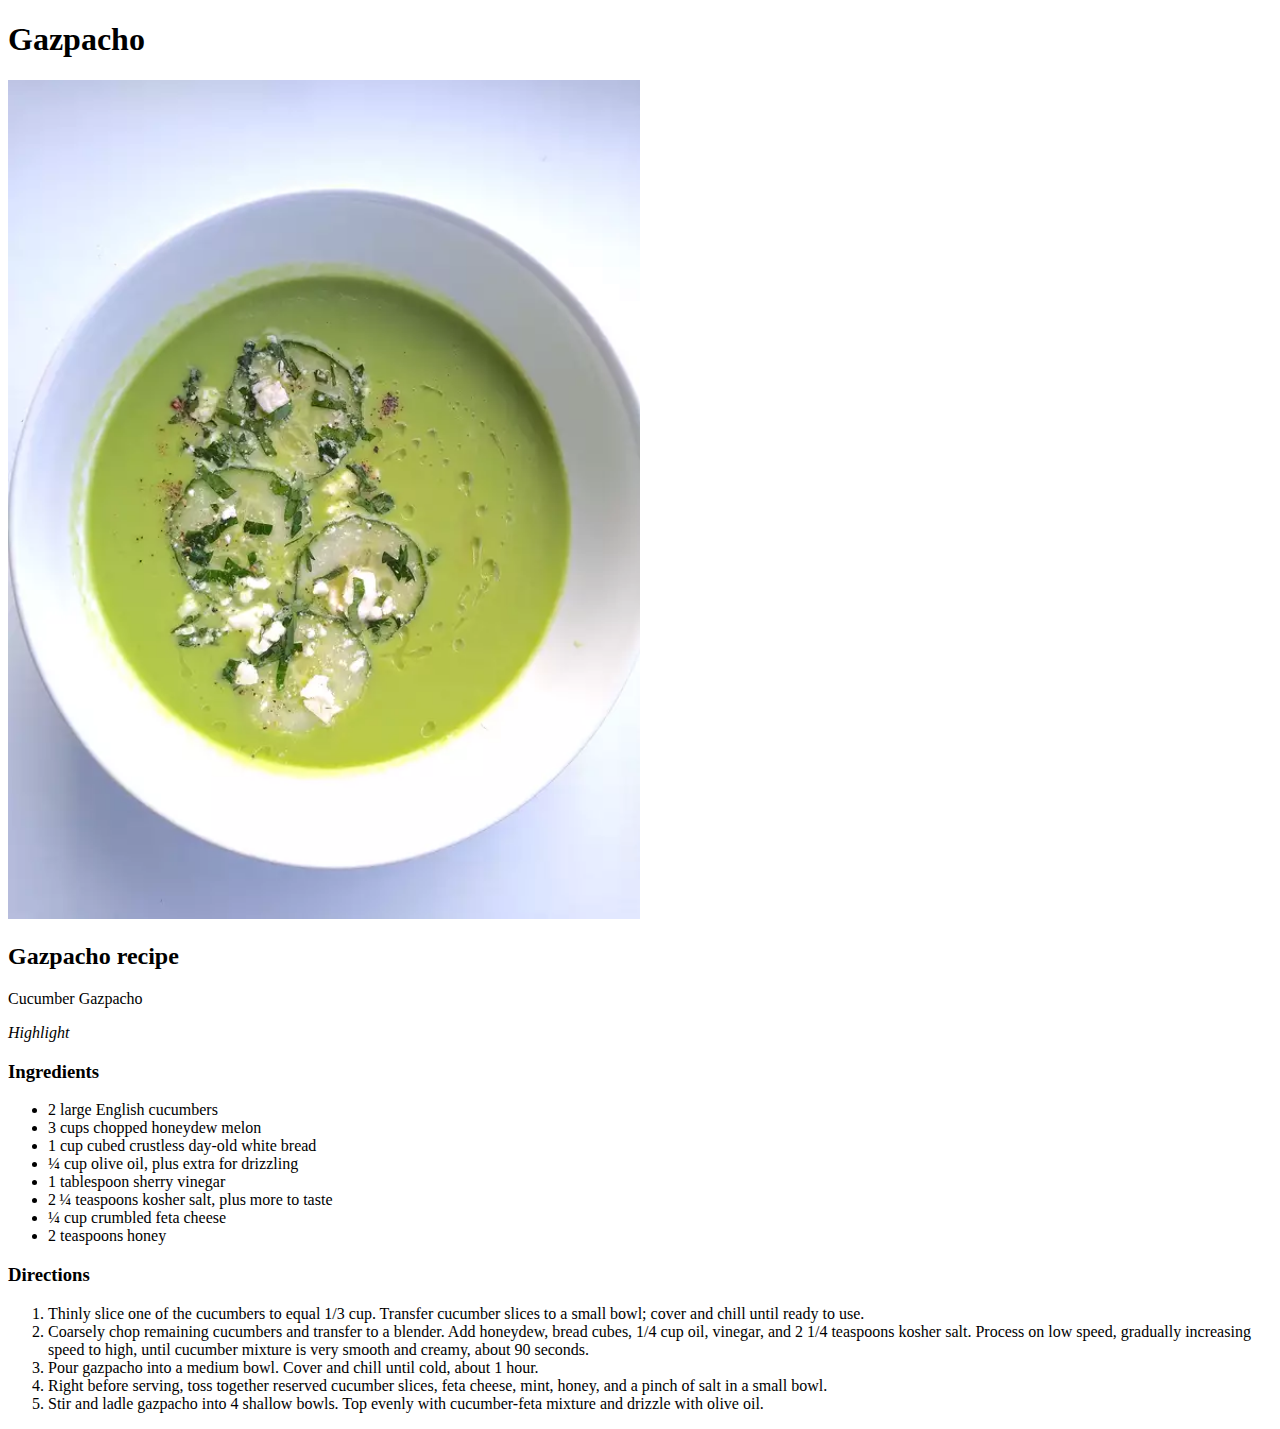
==== recipes/gazpacho.html @ bef2a536 "Add recipes pages and images for Gazpacho and Welsh Rarebit" ====
<!DOCTYPE html>
<html lang="en">
<head>
    <meta charset="UTF-8">
    <meta http-equiv="X-UA-Compatible" content="IE=edge">
    <meta name="viewport" content="width=device-width, initial-scale=1.0">
    <title>Gazpacho</title>
</head>
<body>
    <h1>Gazpacho</h1>
    <img src="./gazpacho.webp" alt="Gazpacho" width="50%">
    <h2>Gazpacho recipe</h2>
    <p>Cucumber Gazpacho</p>
    <p><em>Highlight</em></p>
    <h3>Ingredients</h3>
    <ul>
        <li>2 large English cucumbers</li>
        <li>3 cups chopped honeydew melon</li>
        <li>1 cup cubed crustless day-old white bread</li>
        <li>¼ cup olive oil, plus extra for drizzling</li>
        <li>1 tablespoon sherry vinegar</li>
        <li>2 ¼ teaspoons kosher salt, plus more to taste</li>
        <li>¼ cup crumbled feta cheese</li>
        <li>2 teaspoons honey</li>
    </ul>
    <h3>Directions</h3>
    <ol>
        <li>Thinly slice one of the cucumbers to equal 1/3 cup. Transfer cucumber slices to a small bowl; cover and chill until ready to use.</li>
        <li>Coarsely chop remaining cucumbers and transfer to a blender. Add honeydew, bread cubes, 1/4 cup oil, vinegar, and 2 1/4 teaspoons kosher salt. Process on low speed, gradually increasing speed to high, until cucumber mixture is very smooth and creamy, about 90 seconds.</li>
        <li>Pour gazpacho into a medium bowl. Cover and chill until cold, about 1 hour.</li>
        <li>Right before serving, toss together reserved cucumber slices, feta cheese, mint, honey, and a pinch of salt in a small bowl.</li>
        <li>Stir and ladle gazpacho into 4 shallow bowls. Top evenly with cucumber-feta mixture and drizzle with olive oil.</li>
    </ol>
</body>
</html>
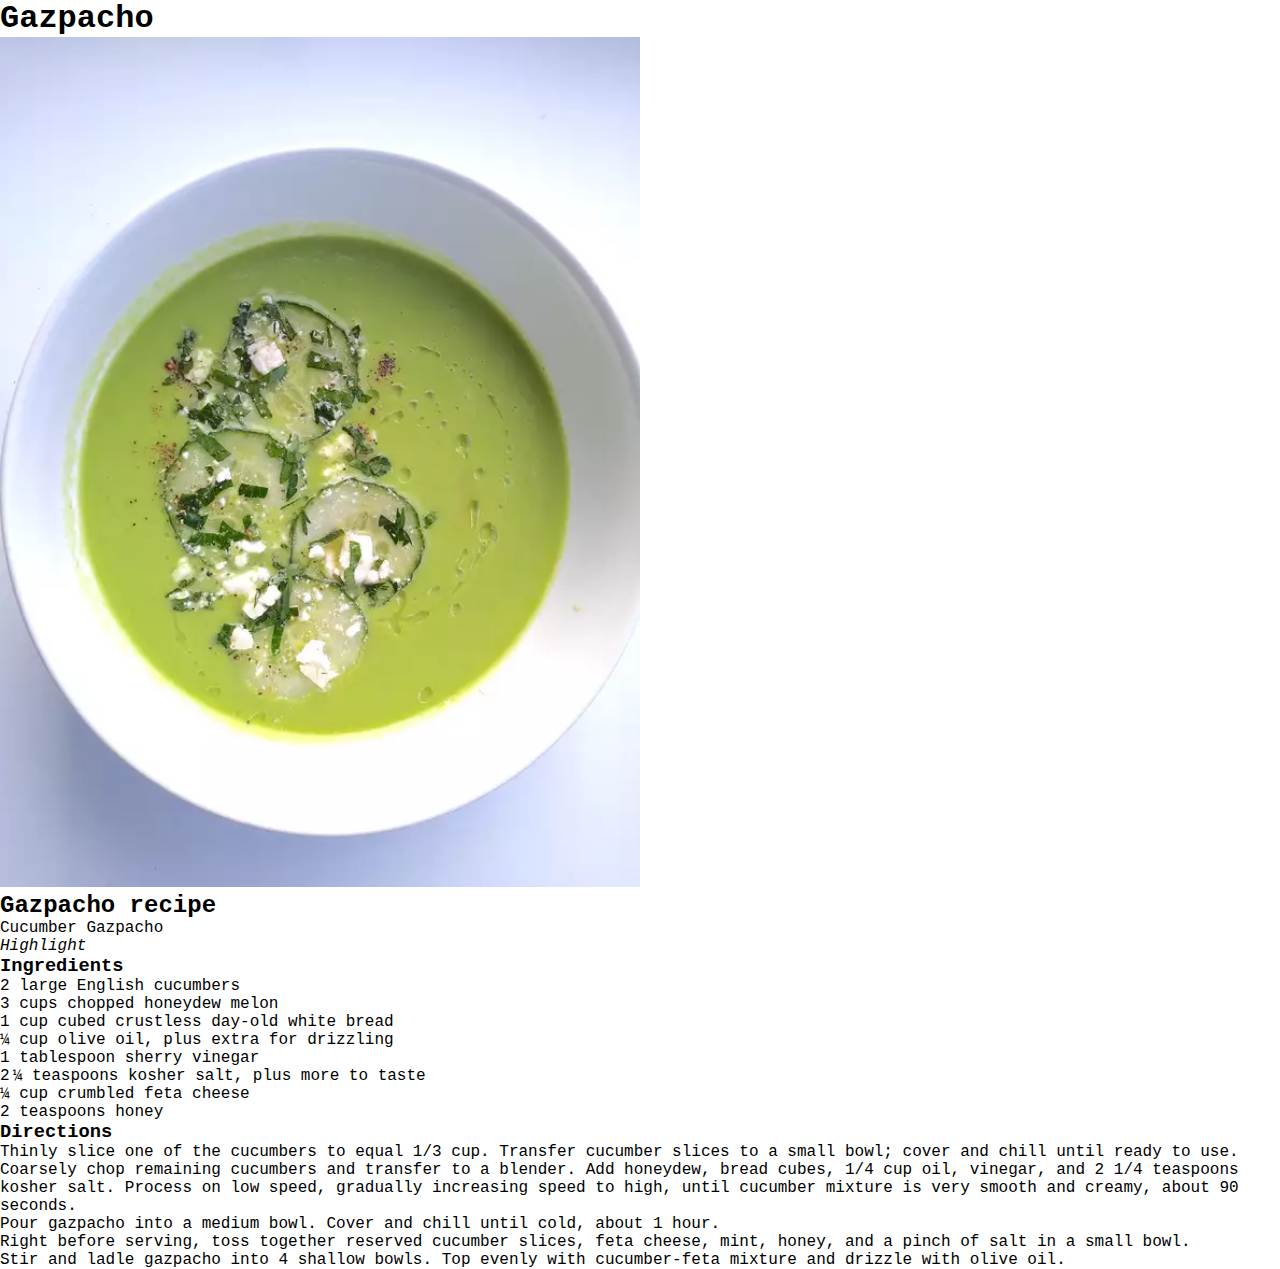
==== commit c9849b06: "Add styles.css and links to it" ====
--- a/recipes/gazpacho.html
+++ b/recipes/gazpacho.html
@@ -5,6 +5,7 @@
     <meta http-equiv="X-UA-Compatible" content="IE=edge">
     <meta name="viewport" content="width=device-width, initial-scale=1.0">
     <title>Gazpacho</title>
+    <link rel="stylesheet" href="../styles.css">
 </head>
 <body>
     <h1>Gazpacho</h1>
--- a/styles.css
+++ b/styles.css
@@ -0,0 +1,6 @@
+* {
+    margin: 0;
+    padding: 0;
+    box-sizing: border-box;
+    font-family: 'Courier New', Courier, monospace, sans-serif;
+}
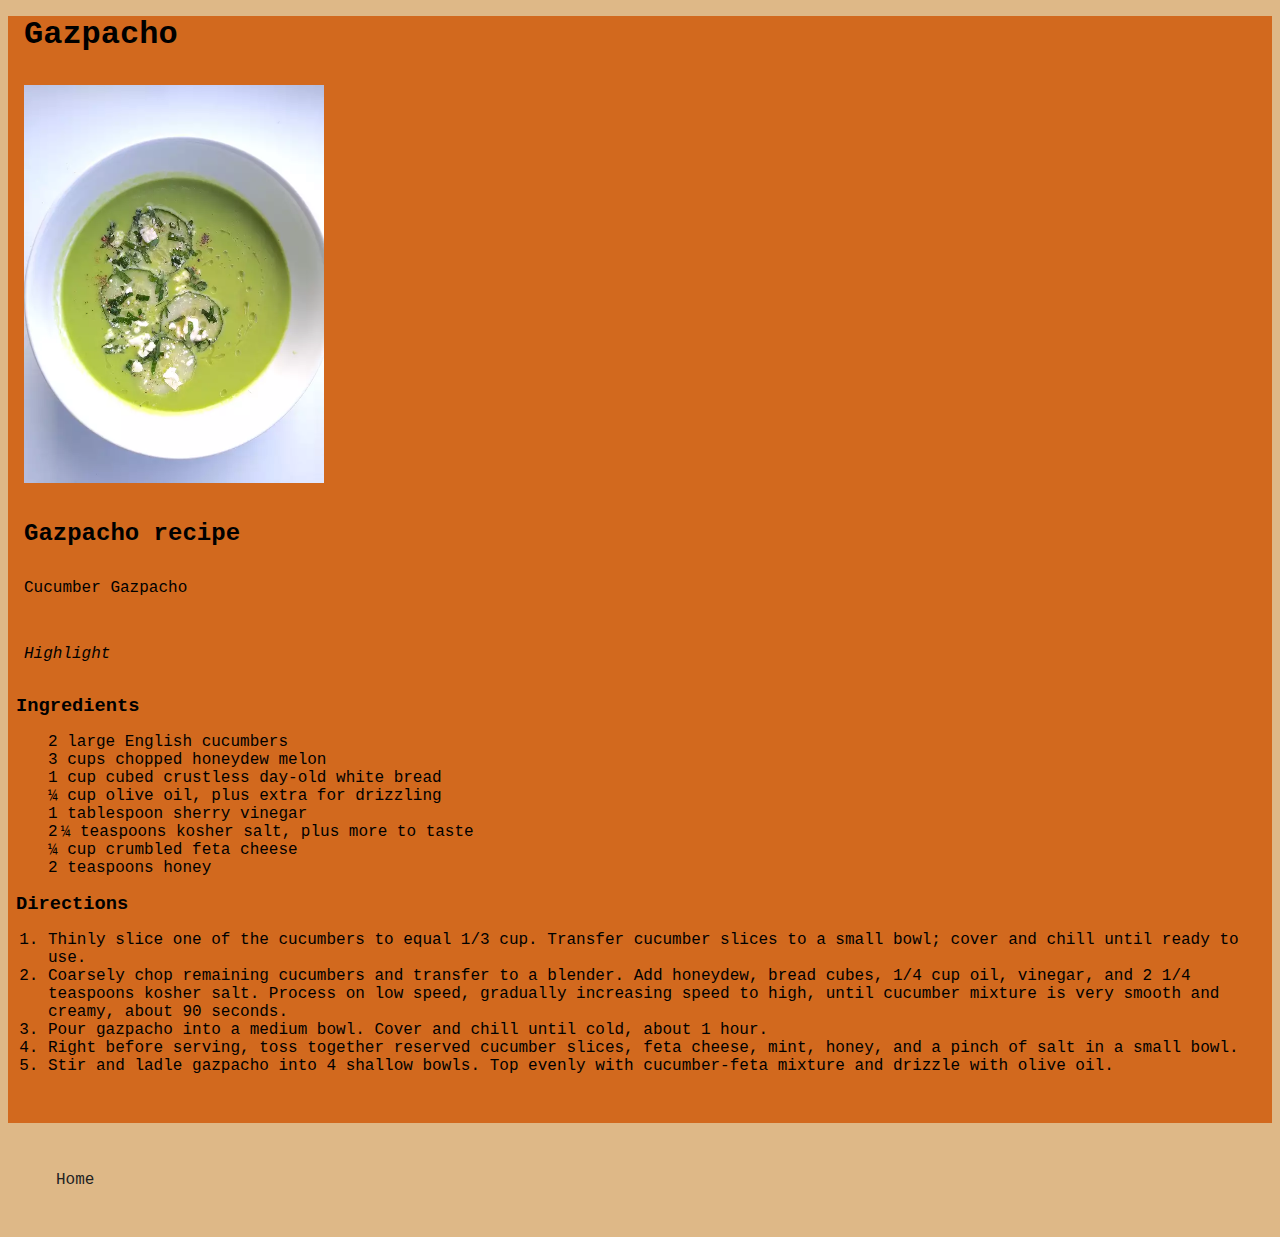
==== commit 993b0310: "Add styling to recipe pages" ====
--- a/recipes/gazpacho.html
+++ b/recipes/gazpacho.html
@@ -8,6 +8,7 @@
     <link rel="stylesheet" href="../styles.css">
 </head>
 <body>
+    <main>
     <h1>Gazpacho</h1>
     <img src="./gazpacho.webp" alt="Gazpacho" width="50%">
     <h2>Gazpacho recipe</h2>
@@ -32,5 +33,11 @@
         <li>Right before serving, toss together reserved cucumber slices, feta cheese, mint, honey, and a pinch of salt in a small bowl.</li>
         <li>Stir and ladle gazpacho into 4 shallow bowls. Top evenly with cucumber-feta mixture and drizzle with olive oil.</li>
     </ol>
+    </main>
+    <footer>
+    <p>
+        <a href="../index.html">Home</a>
+    </p>    
+    </footer>
 </body>
 </html>--- a/styles.css
+++ b/styles.css
@@ -1,6 +1,66 @@
-* {
-    margin: 0;
-    padding: 0;
+*, ::before, ::after {
     box-sizing: border-box;
     font-family: 'Courier New', Courier, monospace, sans-serif;
 }
+
+body {
+    background-color: burlywood;
+}
+
+main {
+    background-color: chocolate;
+    margin: 0 auto;
+    padding-bottom: 2rem;
+}
+
+h1 {
+    margin: 1rem;
+}
+
+h2 {
+    margin: 1rem;
+}
+
+h3 {
+    margin: .5rem;
+
+}
+
+p {
+    margin: 1rem auto;
+    padding: 1rem;
+}
+
+p > a {
+    text-align: center;
+    margin: 1rem auto;
+}
+
+ul {
+    list-style: none;
+}
+
+ul li,
+ol li {
+    width: inherit;
+    text-align: left;
+}
+
+a {
+    text-decoration: none;
+    color: rgb(34, 34, 34);
+}
+
+a:hover {
+    color:dimgray;
+}
+
+img {
+    width: 300px;
+    height:auto;
+    margin: 1rem;
+}
+
+footer {
+    margin: 2rem;
+}